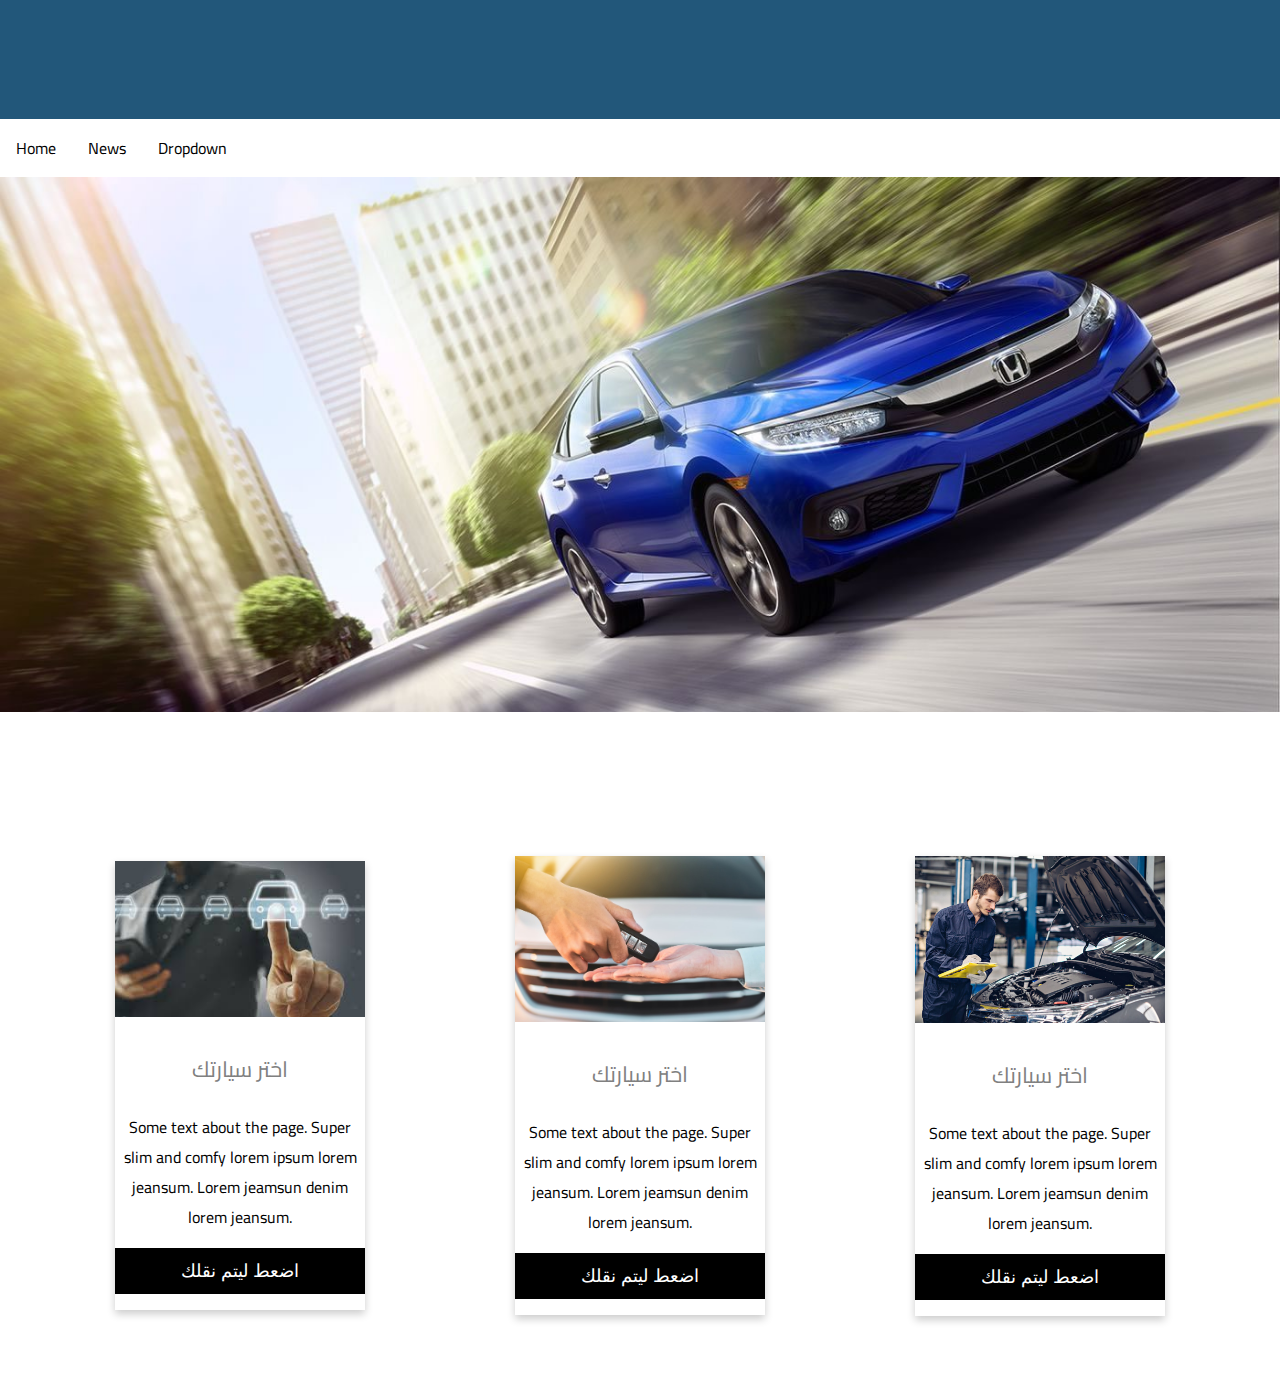
==== pages/home.html @ 71b688e9 "did well" ====
<!DOCTYPE html>
<html lang="en">
<head>
    <meta charset="UTF-8">
    <meta name="viewport" content="width=device-width, initial-scale=1.0">
    <title>الصفحة الرئيسية
        
    </title>
    <link rel="stylesheet" href="../css/home.css">
    <link href="https://fonts.googleapis.com/css2?family=Cairo&display=swap" rel="stylesheet">

</head>
<body>
<Div class="trans">
    <div class="start">
        <div></div>
        
    </div>
    <!-- navbar -->
    <div class="navbar">
        <a href="#home">Home</a>
        <a href="#news">News</a>
        <div class="dropdown">
          <button class="dropbtn">Dropdown 
            <i class="fa fa-caret-down"></i>
          </button>
          <div class="dropdown-content">
            <a href="#">Link 1</a>
            <a href="#">Link 2</a>
            <a href="#">Link 3</a>
          </div>
        </div> 
      </div> 
      <div ><img width="100%" class="main-img" src="../images/honda-civic-1 main pages.jpg" alt=""></div>
      <br><br>
      <!-- card1 -->
<div class="cardContainer">
  
      <div class="card">
        <img src="../images/choose ur car.jpg" alt="" style="width:100%">
        
        <p class="choose">اختر سيارتك</p>
        <p>Some text about the page. Super slim and comfy lorem ipsum lorem jeansum. Lorem jeamsun denim lorem jeansum.</p>
        <p><button><a class="press" href="./">اضعط ليتم نقلك</a></button></p>
      </div>
      <!-- card 2 -->
      <div class="card">
        <img src="../images/car keys.jpg" alt="" style="width:100%">
        <p class="choose">اختر سيارتك</p>
        <p>Some text about the page. Super slim and comfy lorem ipsum lorem jeansum. Lorem jeamsun denim lorem jeansum.</p>
        <p><button><a class="press" href="#">اضعط ليتم نقلك</a></button></p>
      </div>
      <!-- <card 3 -->
      <div class="card">
        <img src="../images/Vehicle-Repair002.jpg" alt="" style="width:100%">
        
        <p class="choose">اختر سيارتك</p>
        <p>Some text about the page. Super slim and comfy lorem ipsum lorem jeansum. Lorem jeamsun denim lorem jeansum.</p>
        <p><button><a class="press" href="#">اضعط ليتم نقلك</a></button></p>
      </div>

      
    
</div>
</Div>












</body>
</html>
---- css/home.css ----
body {
  font-family: "Cairo", sans-serif;
  margin: 0;
}

.navbar {
  overflow: hidden;
  background-color: white;
}

.navbar a {
  float: left;
  font-size: 16px;
  color: black;
  text-align: center;
  padding: 14px 16px;
  text-decoration: none;
  text-align: center;
  display: flex;
  justify-content: center;
}

.dropdown {
  float: left;
  overflow: hidden;
}

.dropdown .dropbtn {
  font-size: 16px;
  border: none;
  outline: none;
  color: black;
  padding: 14px 16px;
  background-color: inherit;
  font-family: inherit;
  margin: 0;
  text-align: center;
}

.navbar a:hover,
.dropdown:hover .dropbtn {
  background-color: #22577a;
}

.dropdown-content {
  display: none;
  position: absolute;
  background-color: #f9f9f9;
  min-width: 160px;
  box-shadow: 0px 8px 16px 0px rgba(0, 0, 0, 0.2);
  z-index: 1;
}

.dropdown-content a {
  float: none;
  color: #22577a;
  padding: 12px 16px;
  text-decoration: none;
  display: block;
  text-align: left;
}

.dropdown-content a:hover {
  background-color: #ddd;
}

.dropdown:hover .dropdown-content {
  display: block;
}
.start {
  background-color: #22577a;

  height: 119px;
  width: auto;
  margin-top: 0%;
  margin-left: 0%;
  margin-bottom: 0%;
  margin-right: 0%;
}
.card {
  box-shadow: 0 4px 8px 0 rgba(0, 0, 0, 0.2);
  max-width: 250px;
  text-align: center;
  margin: 75px;
}

.choose {
  color: grey;
  font-size: 22px;
}

.card button {
  border: none;
  outline: 0;
  padding: 12px;
  color: white;
  background-color: #000;
  text-align: center;
  cursor: pointer;
  width: 100%;
  font-size: 18px;
}

.card button:hover {
  opacity: 1.2;
}
.cardContainer {
  display: flex;
  flex-direction: row;
  justify-content: center;
  align-items: center;
  flex-wrap: wrap;
}
.press {
  text-decoration: none;
  color: white;
}

.main-img {
  margin-right: 0%;
  margin-left: 0%;
}
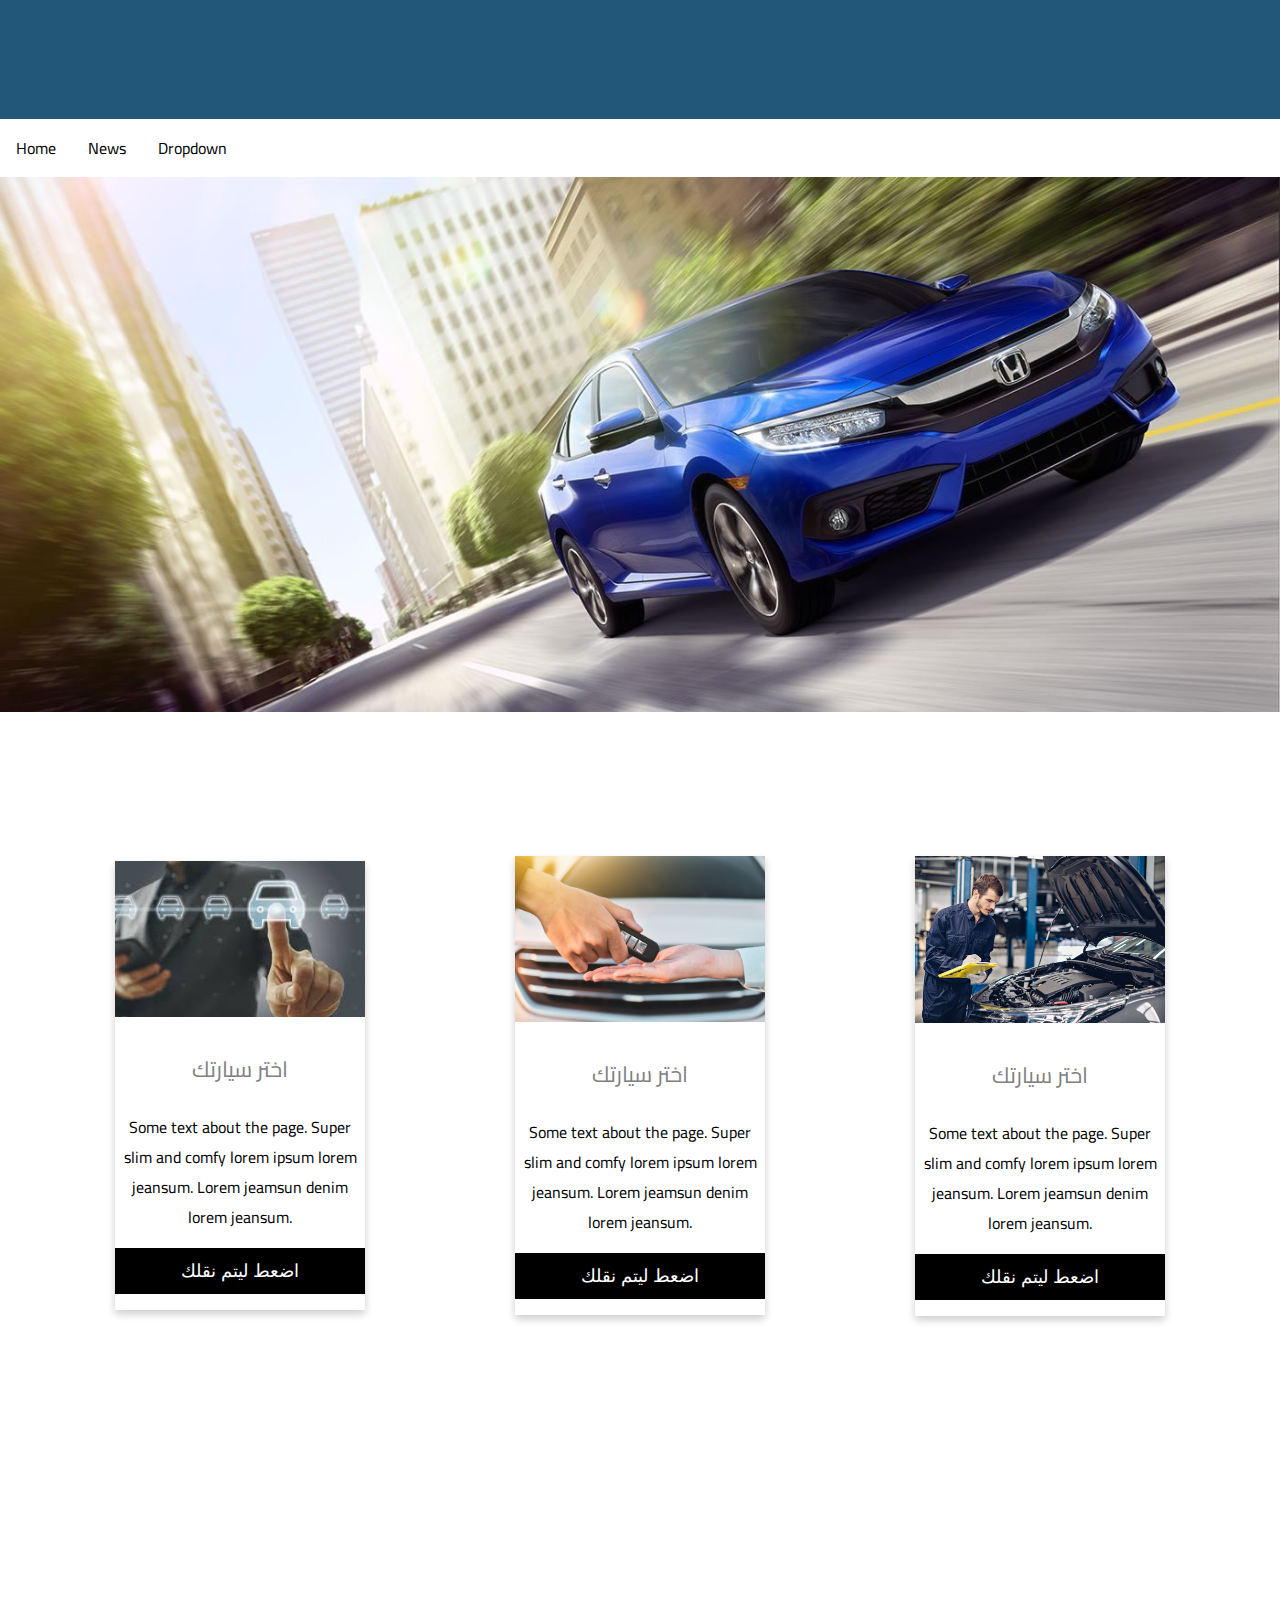
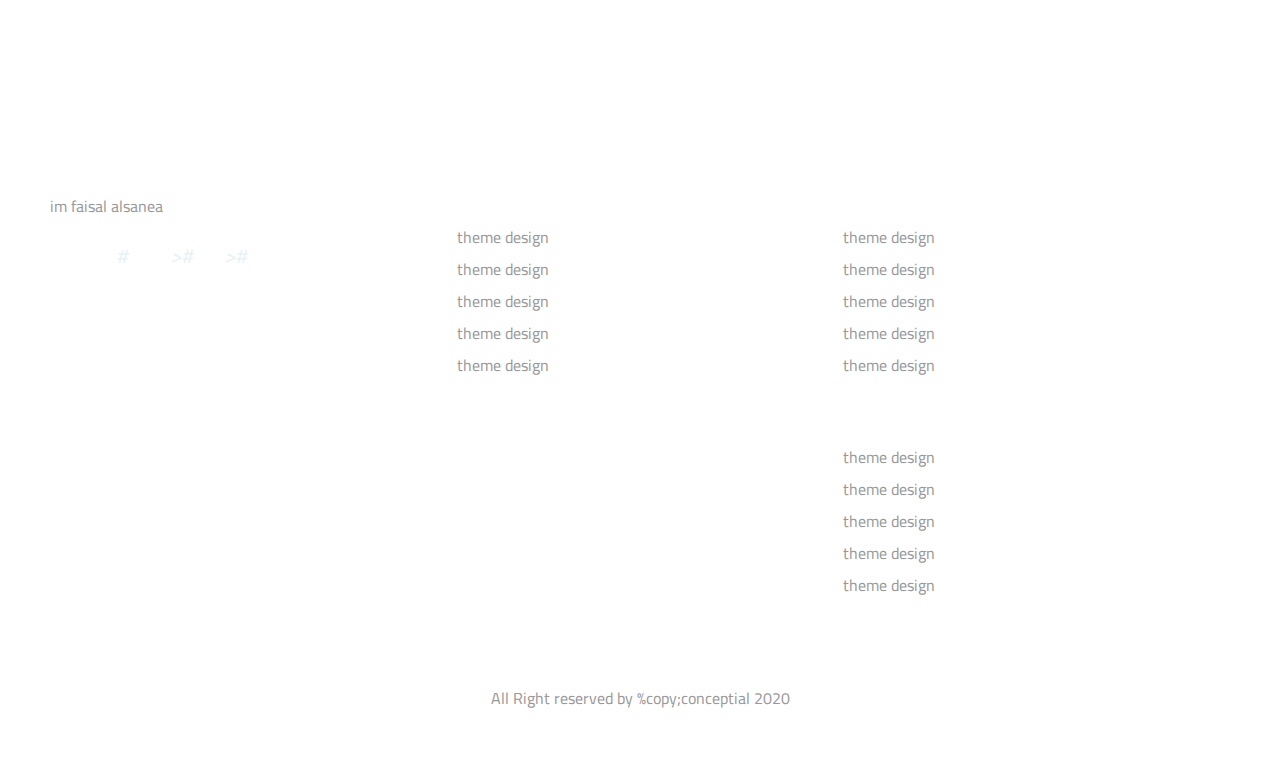
==== commit 7bf93119: "last step" ====
--- a/pages/home.html
+++ b/pages/home.html
@@ -69,6 +69,65 @@
 
 
 
+<div class="lastf">
+<main>
+  content
+</main>
+<footer class="footer">
+  <div class="footer-left">
+    <img src="" alt="">
+    <p>im faisal alsanea</p>
+    <div class="socials">
+      <a href="https://www.instagram.com/f7sn_/"><i><img src="instagram.png" alt=""></i></a>
+      <a href="#"><i>#</i></a>
+      <a href="#"><i>>#</i></i></a>
+      <a href="#"><i>>#</i></i></a>
+
+    </div>
+  </div>
+  <ul class="footer-right">
+    <li>
+      <h2>produce</h2>
+
+      <ul class="box">
+        <li><a href="#">theme design</a></li>
+        <li><a href="#">theme design</a></li>
+        <li><a href="#">theme design</a></li>
+        <li><a href="#">theme design</a></li>
+        <li><a href="#">theme design</a></li>
+      </ul>
+    </li>
+    <l class="features">
+      <h2>useful links</h2>
+
+      <ul class="box">
+        <li><a href="#">theme design</a></li>
+        <li><a href="#">theme design</a></li>
+        <li><a href="#">theme design</a></li>
+        <li><a href="#">theme design</a></li>
+        <li><a href="#">theme design</a></li>
+      </ul>
+    </li>
+    <li>
+      <h2>produce</h2>
+
+      <ul class="box">
+        <li><a href="#">theme design</a></li>
+        <li><a href="#">theme design</a></li>
+        <li><a href="#">theme design</a></li>
+        <li><a href="#">theme design</a></li>
+        <li><a href="#">theme design</a></li>
+      </ul>
+    </li>
+  </ul>
+  <div class="footer-bottom">
+    <p>All Right reserved by %copy;conceptial 2020</p>
+  </div>
+</footer>
+
+</div>
+
+
 
 
 
--- a/css/home.css
+++ b/css/home.css
@@ -120,3 +120,107 @@
   margin-right: 0%;
   margin-left: 0%;
 }
+*,
+*:before,
+*:after {
+  box-sizing: border-box;
+}
+main {
+  display: -webkit-flex;
+  display: -moz-flex;
+  display: -ms-flex;
+  display: -o-flex;
+  display: flex;
+  align-items: center;
+  justify-content: center;
+  color: #fff;
+  line-height: 3.8;
+  font-size: 80px;
+  text-transform: uppercase;
+  font-weight: bold;
+}
+footer {
+  display: -webkit-flex;
+  display: -moz-flex;
+  display: -ms-flex;
+  display: -o-flex;
+  display: flex;
+  flex-flow: row wrap;
+  padding: 50px;
+  color: #ffffff;
+}
+.footer > * {
+  flex: 1 100%;
+}
+.footer-left {
+  margin-right: 1.25em;
+  margin-bottom: 2em;
+}
+.footer-left img {
+  width: 50%;
+}
+h2 {
+  font-weight: 600;
+  font-size: 17px;
+}
+.footer ul {
+  list-style: none;
+  padding-left: 0;
+}
+.footer li {
+  line-height: 2em;
+}
+.footer a {
+  text-decoration: none;
+}
+.footer-right {
+  display: -webkit-flex;
+  display: -moz-flex;
+  display: -ms-flex;
+  display: -o-flex;
+  display: flex;
+  flex-flow: row wrap;
+}
+.footer-right > * {
+  flex: 1 50%;
+  margin-right: 1.25em;
+}
+.box a {
+  color: #999;
+}
+.footer-bottom {
+  text-align: center;
+  color: #999;
+  padding-top: 50px;
+}
+.footer-left p {
+  padding-right: 20%;
+  color: #999;
+}
+.socials a {
+  /* background: #364a62; */
+  width: 40px;
+  height: 40px;
+  display: inline-block;
+  margin-right: 10px;
+}
+.socials a i {
+  color: #e7f2f4;
+  padding: 10px 12px;
+  font-size: 20px;
+}
+@media screen and (min-width: 600px) {
+  .footer-right > * {
+    flex: 1;
+  }
+  .footer-left {
+    flex: 1 0px;
+  }
+  .footer-right {
+    flex: 2 0px;
+  }
+}
+
+.lastf {
+  color: #363636;
+}
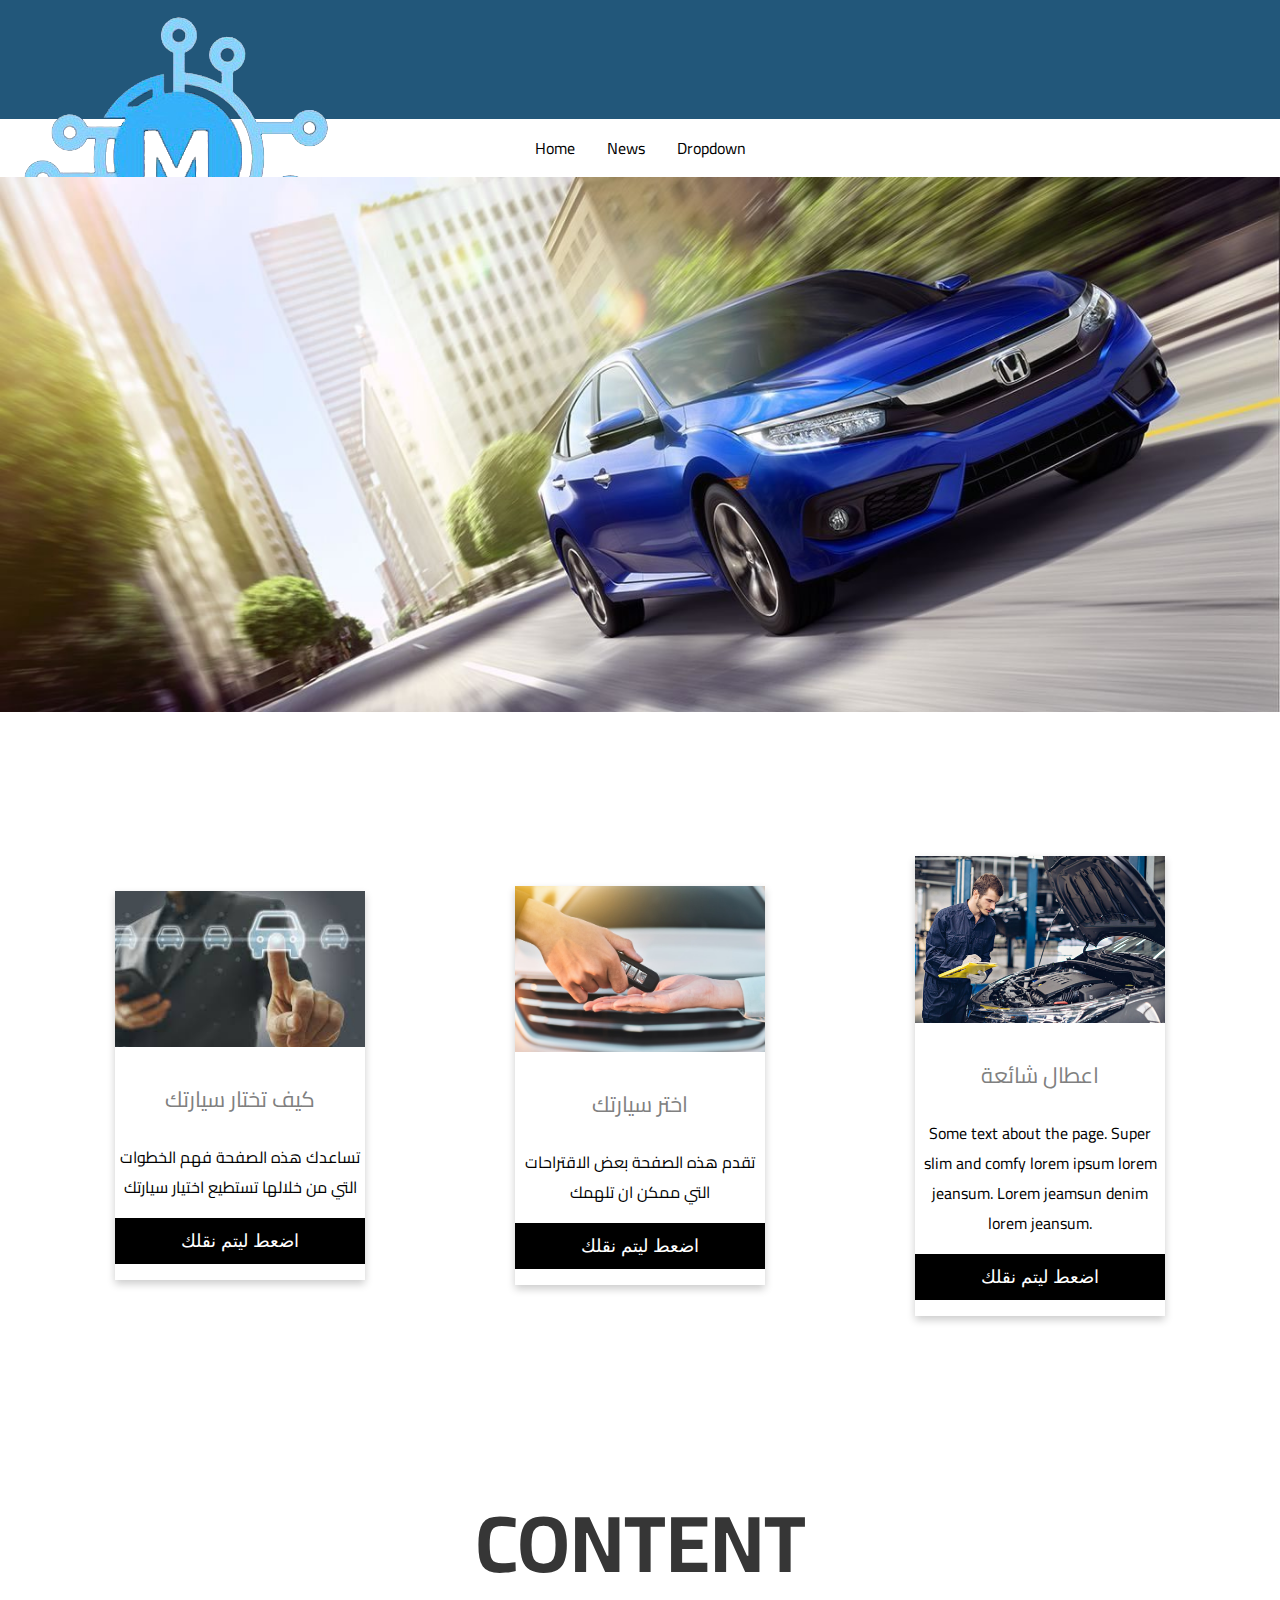
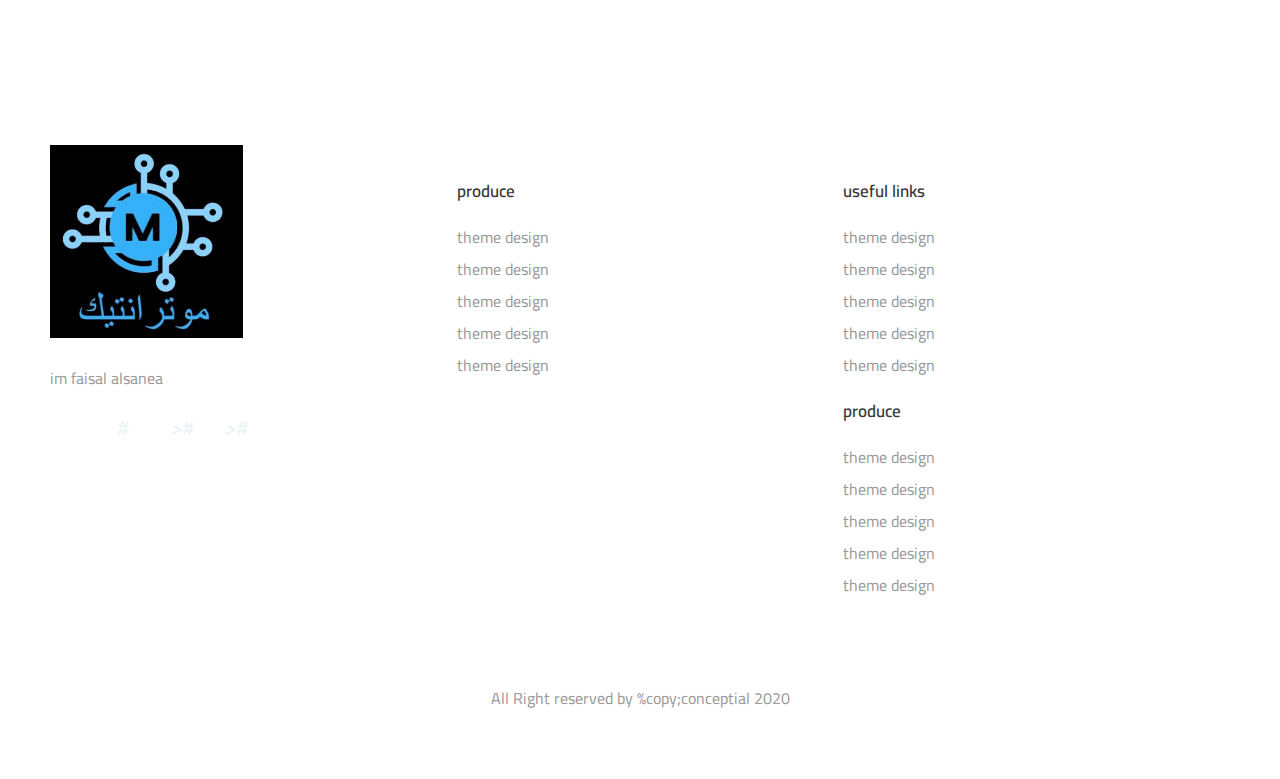
==== commit 39549c2d: "before the text" ====
--- a/pages/home.html
+++ b/pages/home.html
@@ -13,7 +13,7 @@
 <body>
 <Div class="trans">
     <div class="start">
-        <div></div>
+        <div><img src="/images/logo 1.png" alt=""></div>
         
     </div>
     <!-- navbar -->
@@ -39,22 +39,22 @@
       <div class="card">
         <img src="../images/choose ur car.jpg" alt="" style="width:100%">
         
-        <p class="choose">اختر سيارتك</p>
-        <p>Some text about the page. Super slim and comfy lorem ipsum lorem jeansum. Lorem jeamsun denim lorem jeansum.</p>
-        <p><button><a class="press" href="./">اضعط ليتم نقلك</a></button></p>
+        <p class="choose">كيف تختار سيارتك</p>
+        <p>تساعدك هذه الصفحة فهم الخطوات التي من خلالها تستطيع اختيار سيارتك</p>
+        <p><button><a class="press" href="../pages/الشرح.html">اضعط ليتم نقلك</a></button></p>
       </div>
       <!-- card 2 -->
       <div class="card">
         <img src="../images/car keys.jpg" alt="" style="width:100%">
         <p class="choose">اختر سيارتك</p>
-        <p>Some text about the page. Super slim and comfy lorem ipsum lorem jeansum. Lorem jeamsun denim lorem jeansum.</p>
-        <p><button><a class="press" href="#">اضعط ليتم نقلك</a></button></p>
+        <p>تقدم هذه الصفحة بعض الاقتراحات التي ممكن ان تلهمك </p>
+        <p><button><a class="press" href="../pages/toproducts.html">اضعط ليتم نقلك</a></button></p>
       </div>
       <!-- <card 3 -->
       <div class="card">
         <img src="../images/Vehicle-Repair002.jpg" alt="" style="width:100%">
         
-        <p class="choose">اختر سيارتك</p>
+        <p class="choose">اعطال شائعة</p>
         <p>Some text about the page. Super slim and comfy lorem ipsum lorem jeansum. Lorem jeamsun denim lorem jeansum.</p>
         <p><button><a class="press" href="#">اضعط ليتم نقلك</a></button></p>
       </div>
@@ -69,13 +69,14 @@
 
 
 
-<div class="lastf">
+
+
 <main>
   content
 </main>
 <footer class="footer">
   <div class="footer-left">
-    <img src="" alt="">
+    <img src="/images/logo.jpg" alt="">
     <p>im faisal alsanea</p>
     <div class="socials">
       <a href="https://www.instagram.com/f7sn_/"><i><img src="instagram.png" alt=""></i></a>
--- a/css/home.css
+++ b/css/home.css
@@ -6,6 +6,8 @@
 .navbar {
   overflow: hidden;
   background-color: white;
+  display: flex;
+  justify-content: center;
 }
 
 .navbar a {
@@ -133,7 +135,7 @@
   display: flex;
   align-items: center;
   justify-content: center;
-  color: #fff;
+  color: #363636;
   line-height: 3.8;
   font-size: 80px;
   text-transform: uppercase;
@@ -147,7 +149,7 @@
   display: flex;
   flex-flow: row wrap;
   padding: 50px;
-  color: #ffffff;
+  color: #363636;
 }
 .footer > * {
   flex: 1 100%;
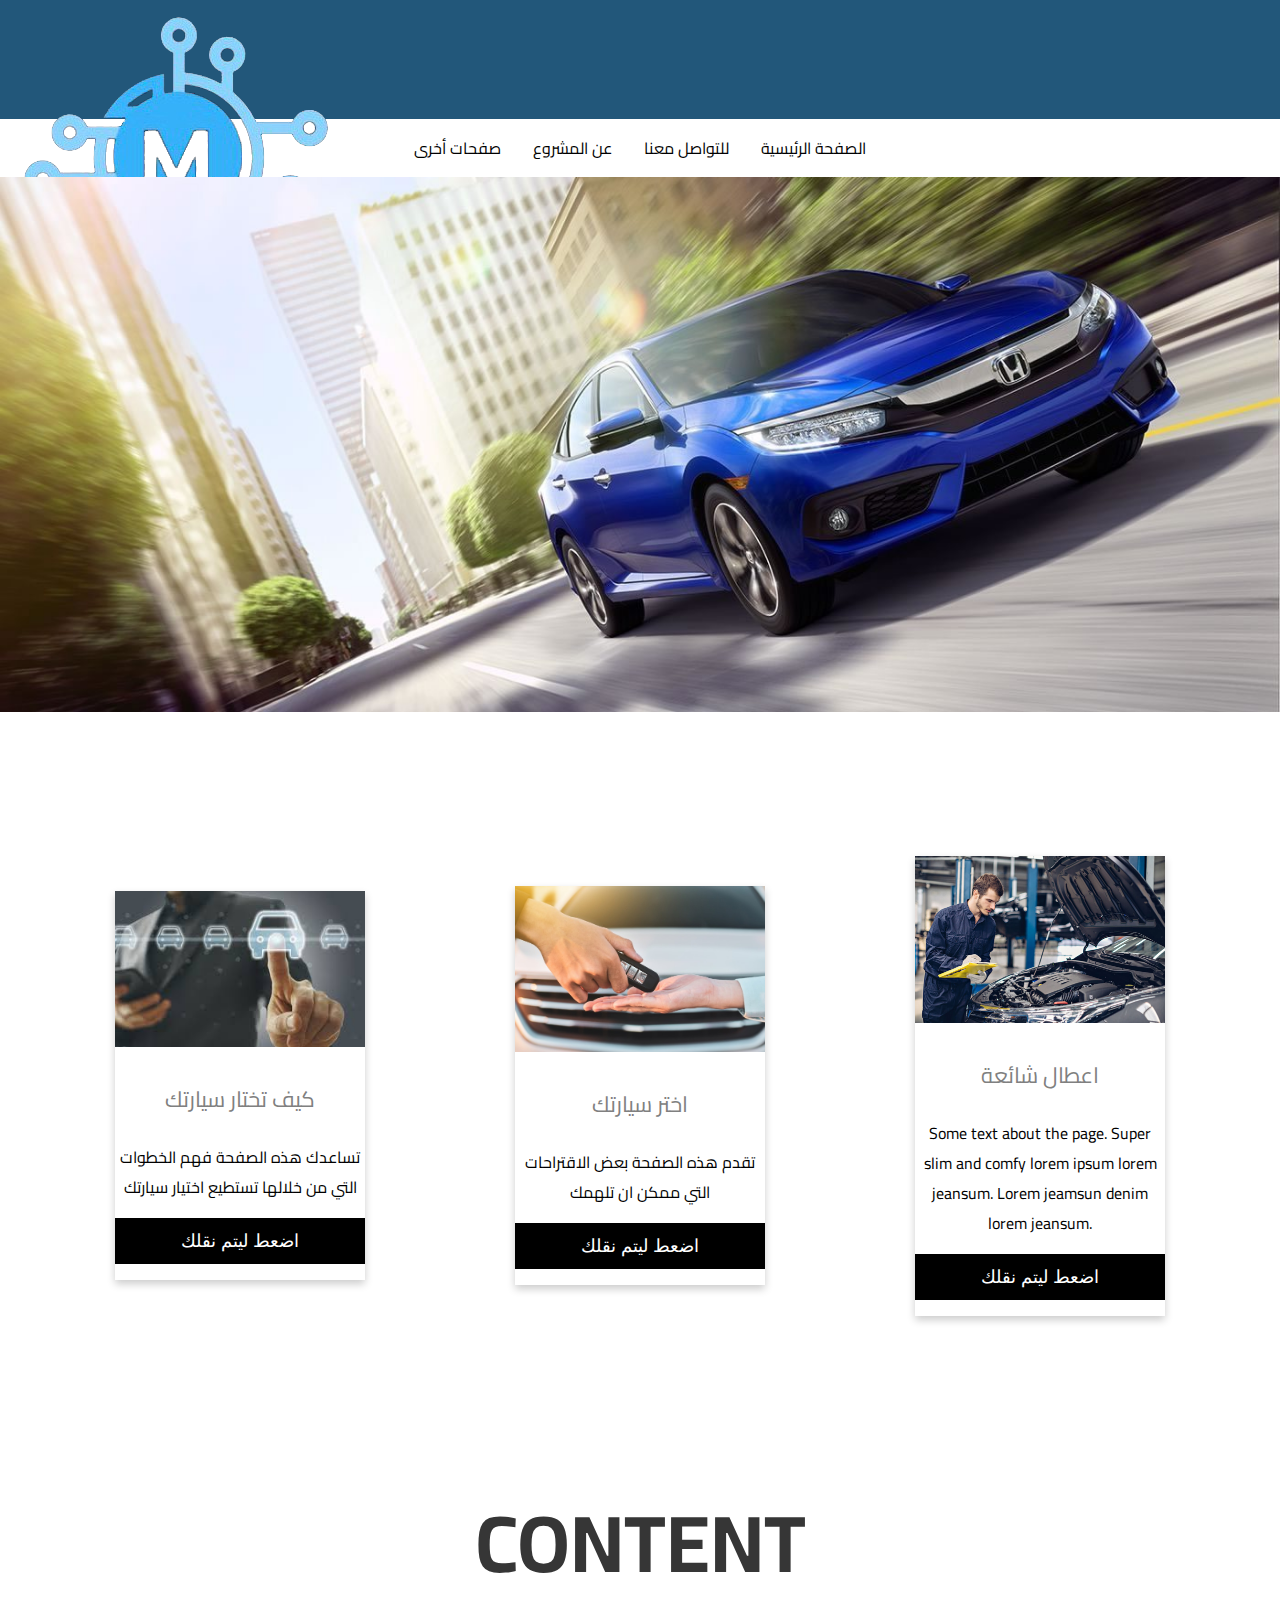
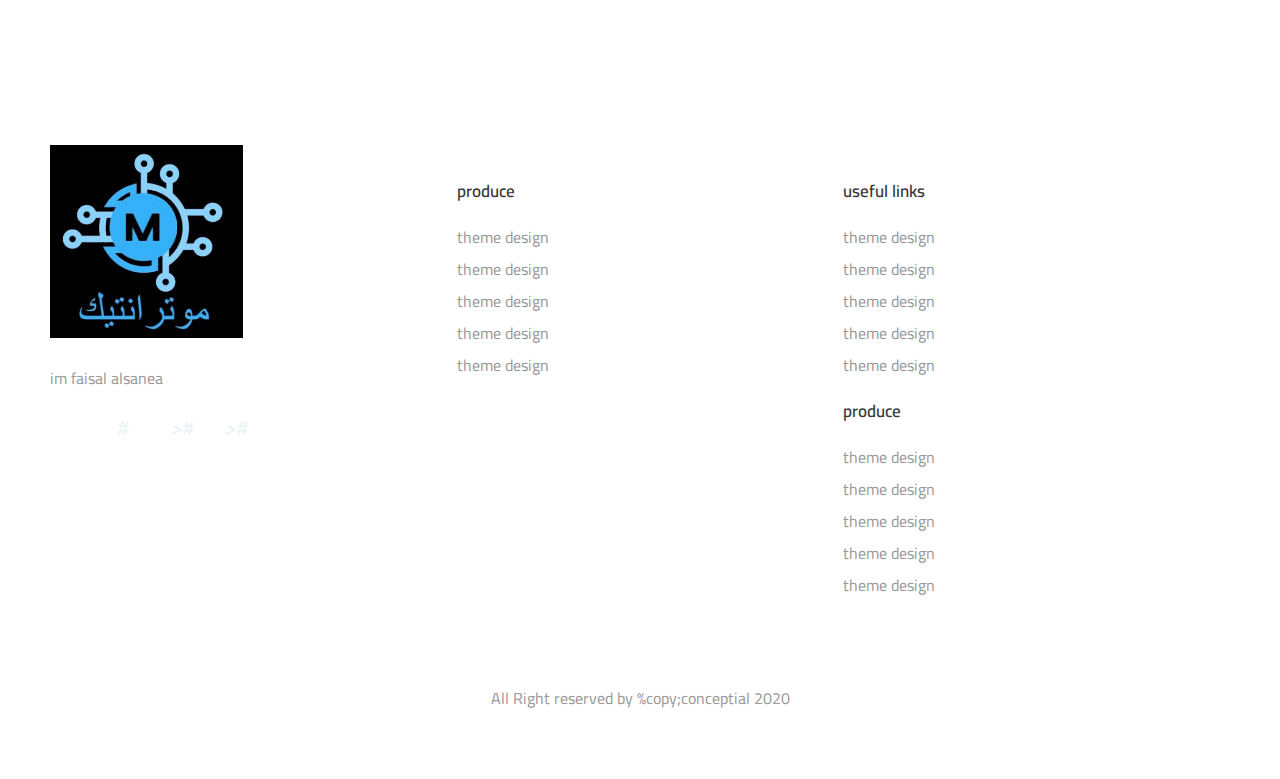
==== commit d72fe00d: "s" ====
--- a/pages/home.html
+++ b/pages/home.html
@@ -16,21 +16,23 @@
         <div><img src="/images/logo 1.png" alt=""></div>
         
     </div>
-    <!-- navbar -->
-    <div class="navbar">
-        <a href="#home">Home</a>
-        <a href="#news">News</a>
-        <div class="dropdown">
-          <button class="dropbtn">Dropdown 
-            <i class="fa fa-caret-down"></i>
-          </button>
-          <div class="dropdown-content">
-            <a href="#">Link 1</a>
-            <a href="#">Link 2</a>
-            <a href="#">Link 3</a>
-          </div>
-        </div> 
-      </div> 
+         <!-- !-- navbar --> 
+         <div class="navbar">
+          <div class="dropdown">
+              <button class="dropbtn">صفحات أخرى
+                <i class="fa fa-caret-down"></i>
+              </button>
+              <div class="dropdown-content">
+                <a href="#">Link 1</a>
+                <a href="#">Link 2</a>
+                <a href="#">Link 3</a>
+              </div>
+            </div> 
+          <a href="">عن المشروع</a>
+          <a href="#news">للتواصل معنا</a>
+          <a href="home.html">الصفحة الرئيسية</a>
+          
+      </div>
       <div ><img width="100%" class="main-img" src="../images/honda-civic-1 main pages.jpg" alt=""></div>
       <br><br>
       <!-- card1 -->
